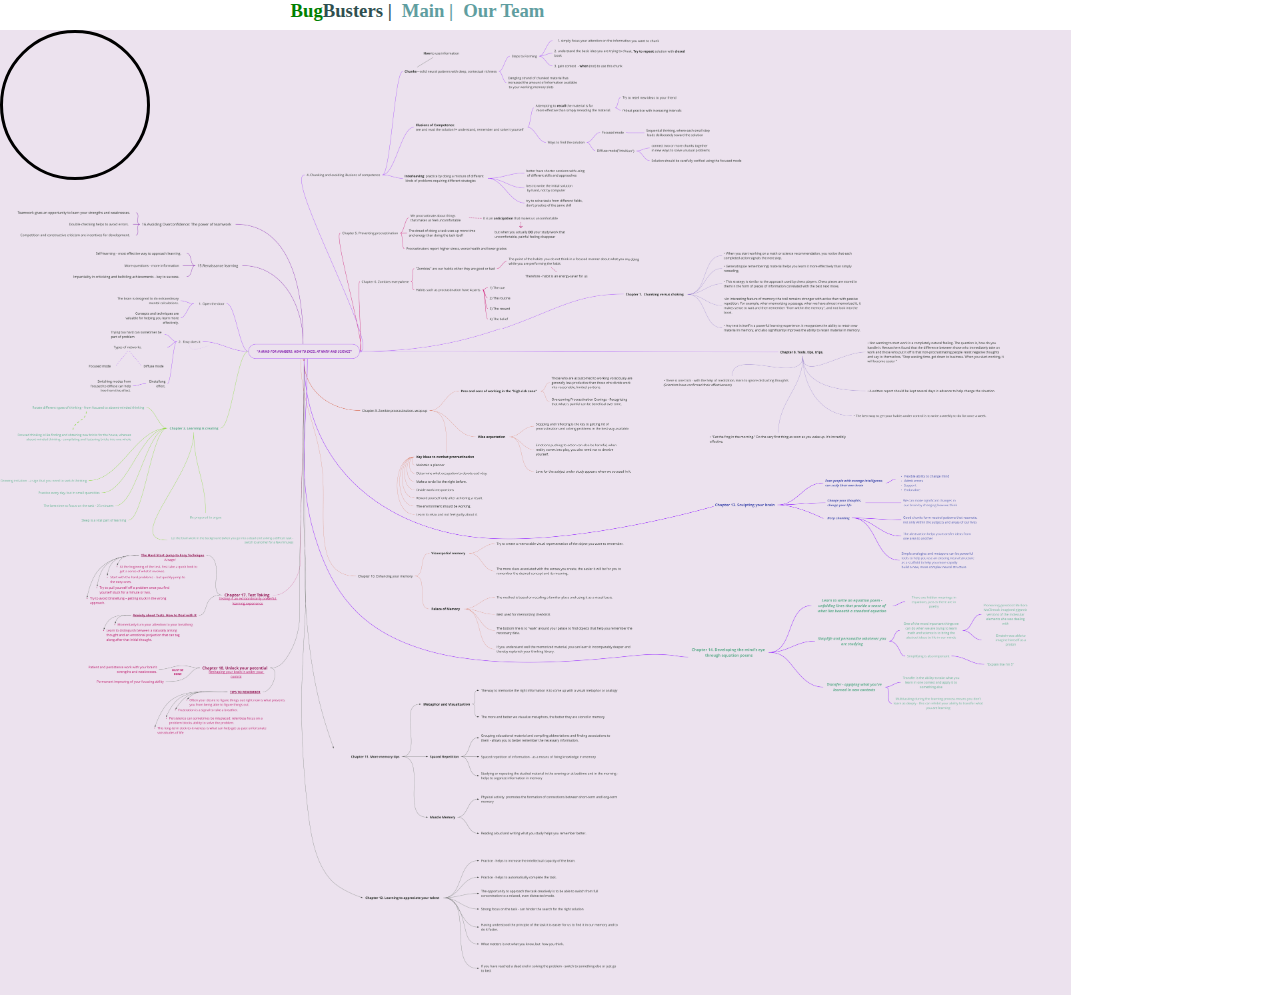
==== index.html @ 117795f6 "all site production" ====
<!DOCTYPE html>
<html lang="en-us">
<head>
    <meta charset="UTF-8">
    <meta http-equiv="X-UA-Compatible" content="IE=edge">
    <meta name="viewport" content="width=device-width, initial-scale=1.0">
    <link rel="stylesheet" href="css/style.css">
    <title>Mindmap by Bugbusters Team</title>
</head>
<body>
    <header>
        <div class="header">
            <h3><span class="logo-bug">Bug</span><span class="logo-busters">Busters  |</span></h3>        
            <a href="#"><h3>Main |</h3></a>
            <a href="pages/our-team.html"><h3>Our Team</h3></a>
        </div>
    </header>

    <div class="img-magnifier-container">
        <img id="myimage" src="images/mindmap.png" width="1071" height="965">
    </div>

    <script src="js/magnifier.js"></script>

    <script>
        /*Execute the magnify function:*/
        magnify("myimage", 3);
        /*Specify the id of the image, and the strength of the magnifier glass:*/
    </script>
    
</body>
</html>
---- css/style.css ----
* {
  box-sizing: border-box;
}

body {
  padding: 0;
  margin: 0;
}

header {
  overflow: hidden;
  width: 1071px;
  height: 30px;
  position: relative;
  margin: 0;
  padding: 0;
  /* text-align: center; */
}

.header {
  display: flex;
  flex-direction: row;
  background-color: white;
  /* text-align: center; */
  width: 500px;
  margin: 0 auto;
  padding: 0;
}

.list {
  margin: 0 auto;
  color: darkslategray;
  text-align: center;
}

a {
  text-decoration: none;
  margin: 0;
  padding: 0;
  color: cadetblue;
}

h3 {
  margin: 0;
  padding: 0 5px;
}

.logo-bug {
  color: green;
}

.logo-busters {
  color: darkslategray;
}

ul {
  text-decoration-skip: none;
}

img {
  margin: 0;
  padding: 0;
}

.img-magnifier-container {
  position: relative;
  margin: 0;
  padding: 0;
}

.img-magnifier-glass {
  position: absolute;
  border: 3px solid #000;
  border-radius: 50%;
  cursor: none;
  /*Set the size of the magnifier glass:*/
  width: 150px;
  height: 150px;
}
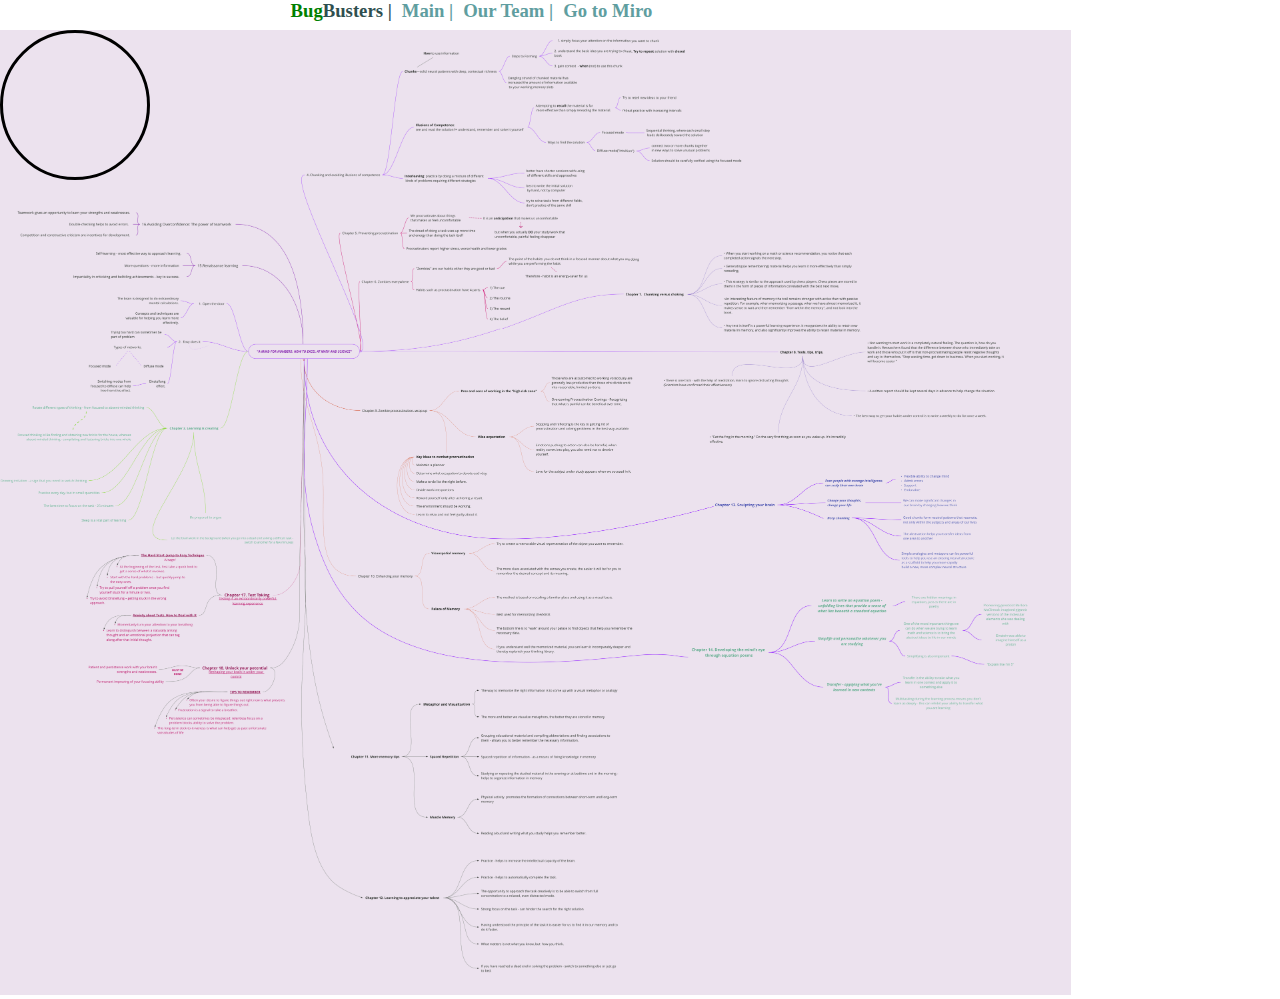
==== commit 5f087087: "add miro link" ====
--- a/index.html
+++ b/index.html
@@ -12,7 +12,10 @@
         <div class="header">
             <h3><span class="logo-bug">Bug</span><span class="logo-busters">Busters  |</span></h3>        
             <a href="#"><h3>Main |</h3></a>
-            <a href="pages/our-team.html"><h3>Our Team</h3></a>
+            <a href="pages/our-team.html"><h3>Our Team |</h3></a>
+            <a href="https://miro.com/app/board/o9J_lPVAra8=/" target="_blank">
+                <h3>Go to Miro</h3>
+            </a>
         </div>
     </header>
 
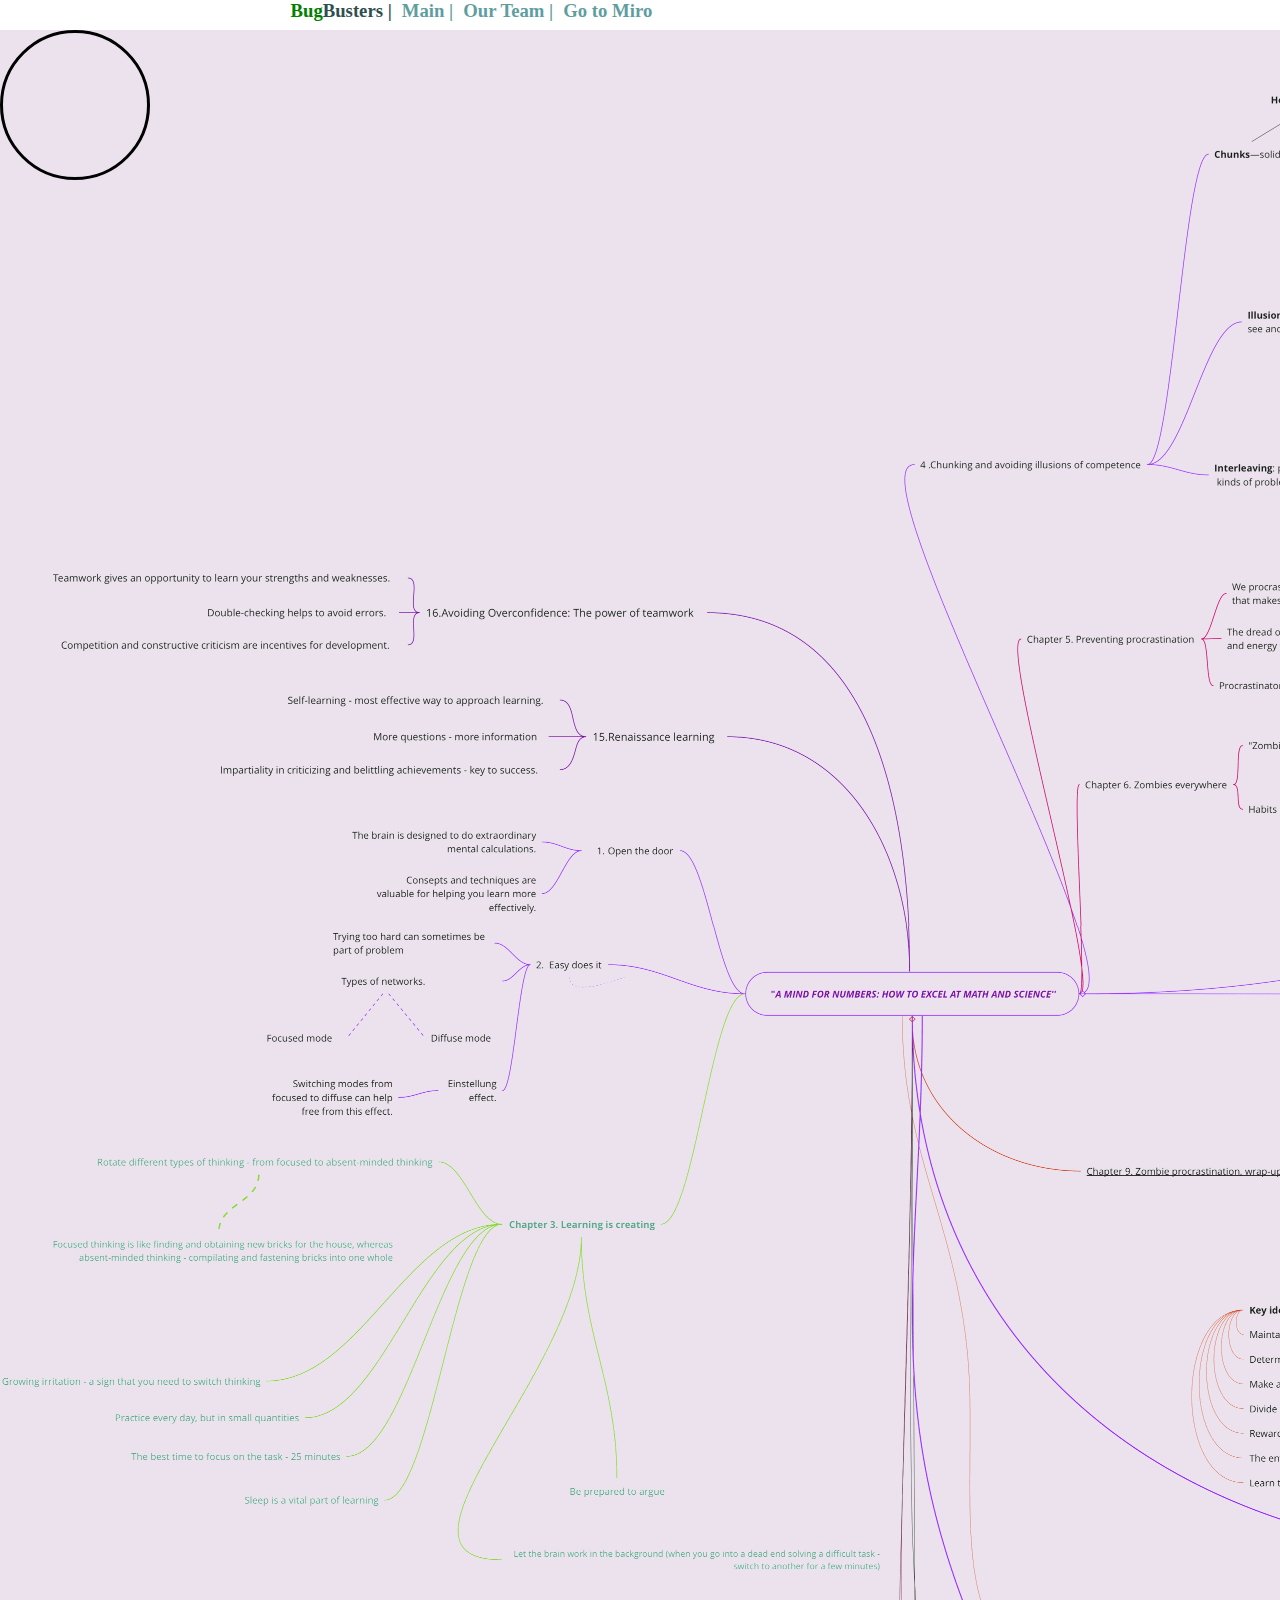
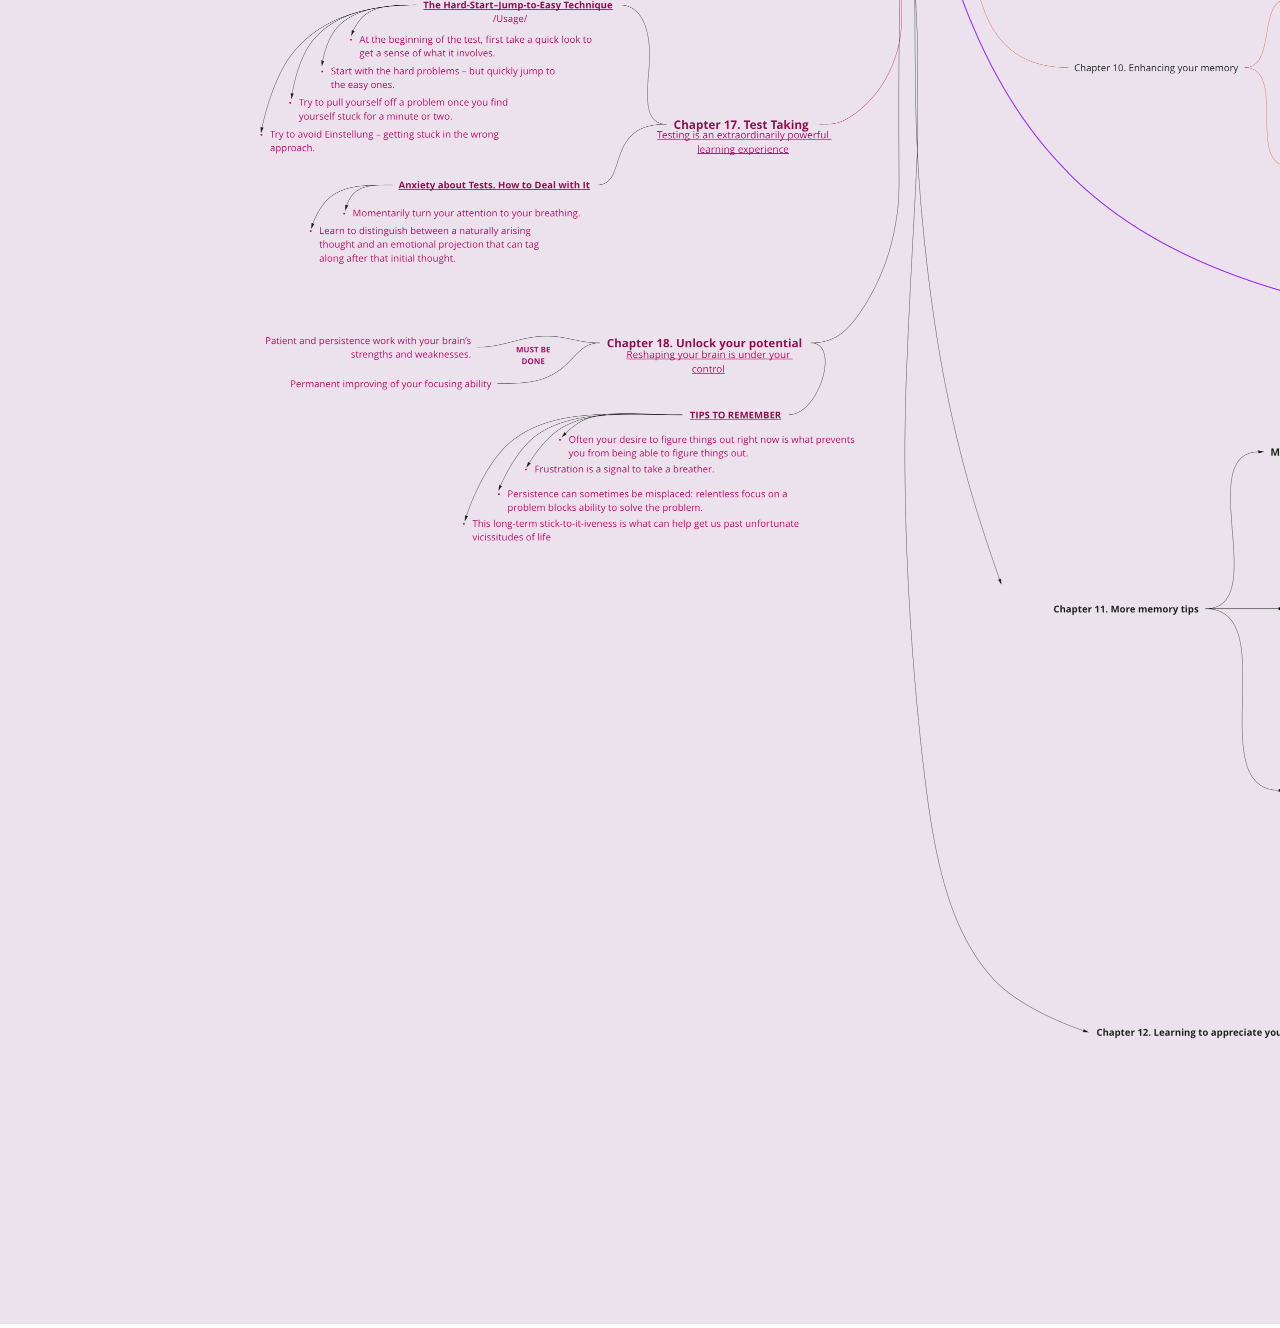
==== commit e6445f40: "change width" ====
--- a/index.html
+++ b/index.html
@@ -20,7 +20,7 @@
     </header>
 
     <div class="img-magnifier-container">
-        <img id="myimage" src="images/mindmap.png" width="1071" height="965">
+        <img id="myimage" src="images/mindmap.png" width="3214" height="2894">
     </div>
 
     <script src="js/magnifier.js"></script>
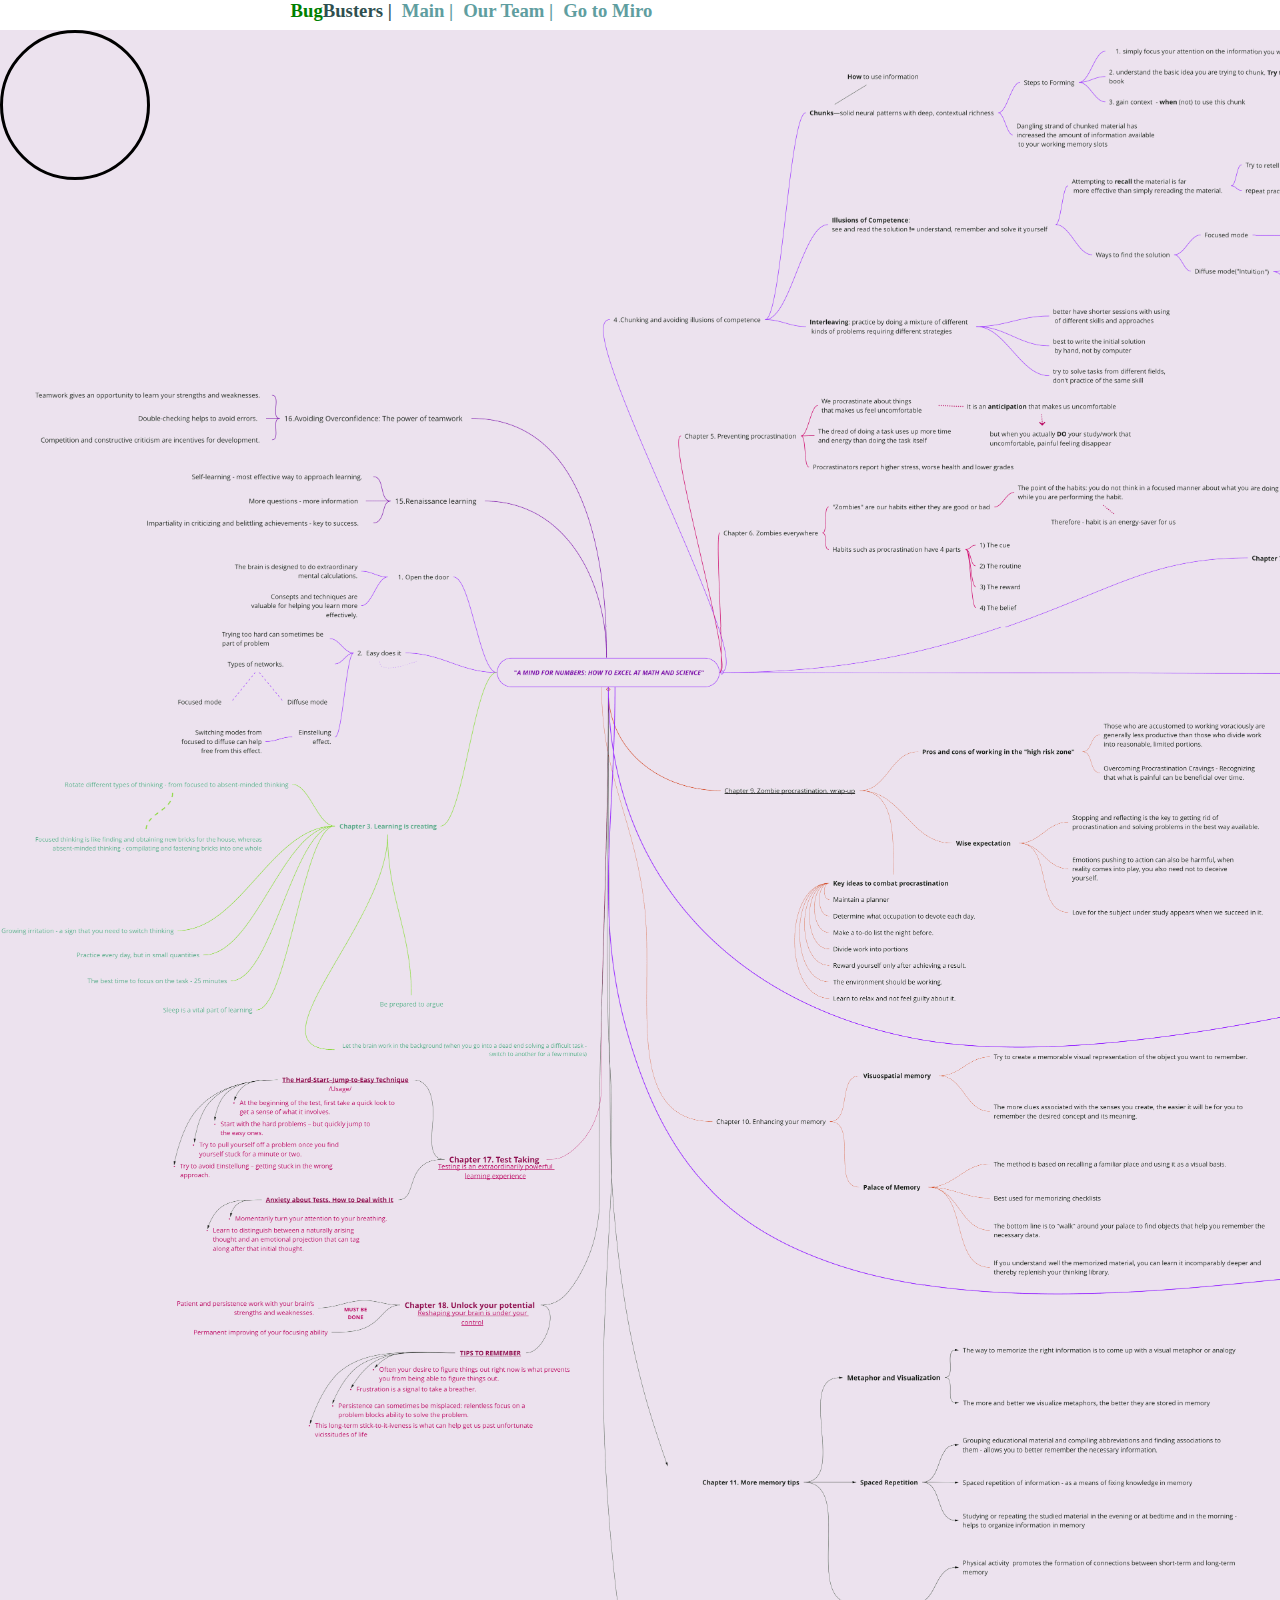
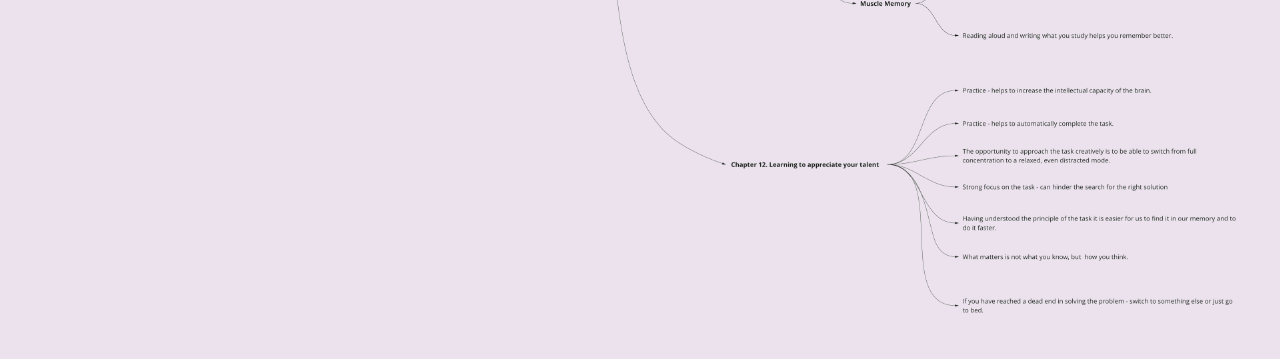
==== commit db685d3b: "width 2" ====
--- a/index.html
+++ b/index.html
@@ -20,7 +20,7 @@
     </header>
 
     <div class="img-magnifier-container">
-        <img id="myimage" src="images/mindmap.png" width="3214" height="2894">
+        <img id="myimage" src="images/mindmap.png" width="2143" height="1929">
     </div>
 
     <script src="js/magnifier.js"></script>
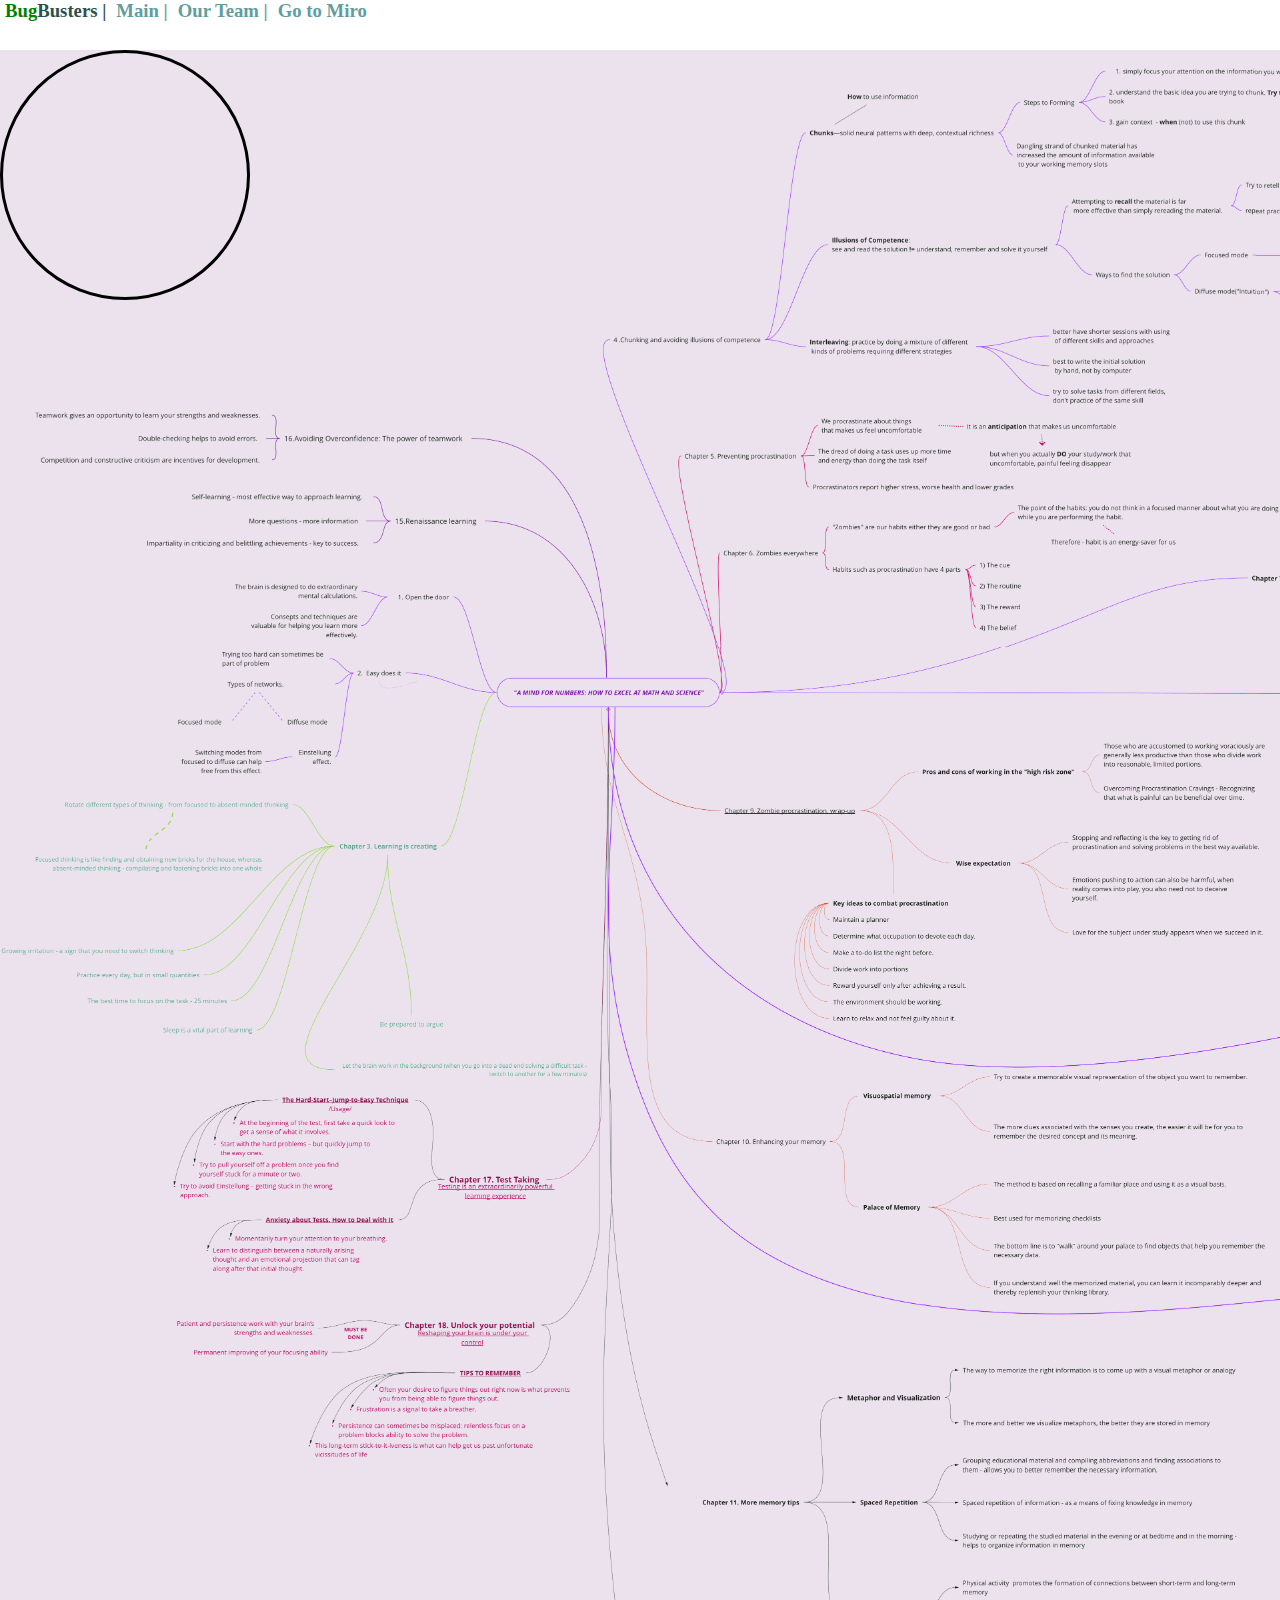
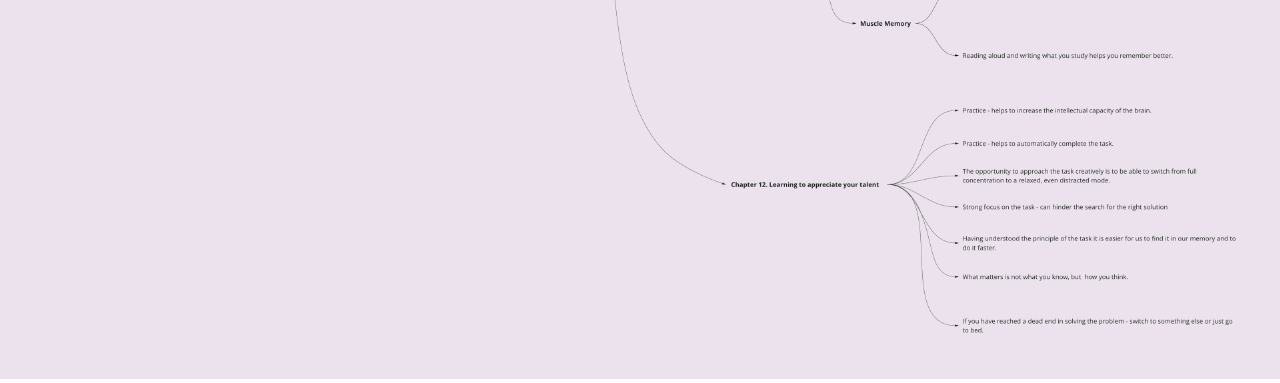
==== commit 69b2d490: "js" ====
--- a/index.html
+++ b/index.html
@@ -8,7 +8,7 @@
     <title>Mindmap by Bugbusters Team</title>
 </head>
 <body>
-    <header>
+    <header >
         <div class="header">
             <h3><span class="logo-bug">Bug</span><span class="logo-busters">Busters  |</span></h3>        
             <a href="#"><h3>Main |</h3></a>
--- a/css/style.css
+++ b/css/style.css
@@ -9,22 +9,23 @@
 
 header {
   overflow: hidden;
-  width: 1071px;
-  height: 30px;
+  width: 2143px;
+  height: 50px;
   position: relative;
-  margin: 0;
+  margin: 0 auto;
   padding: 0;
-  /* text-align: center; */
+  text-align: center;
 }
 
 .header {
   display: flex;
   flex-direction: row;
   background-color: white;
-  /* text-align: center; */
-  width: 500px;
+  text-align: center;
+  /* width: 500px; */
   margin: 0 auto;
   padding: 0;
+  font-weight: 700;
 }
 
 .list {
@@ -55,6 +56,7 @@
 
 ul {
   text-decoration-skip: none;
+  font-weight: 700;
 }
 
 img {
@@ -74,6 +76,6 @@
   border-radius: 50%;
   cursor: none;
   /*Set the size of the magnifier glass:*/
-  width: 150px;
-  height: 150px;
+  width: 250px;
+  height: 250px;
 }
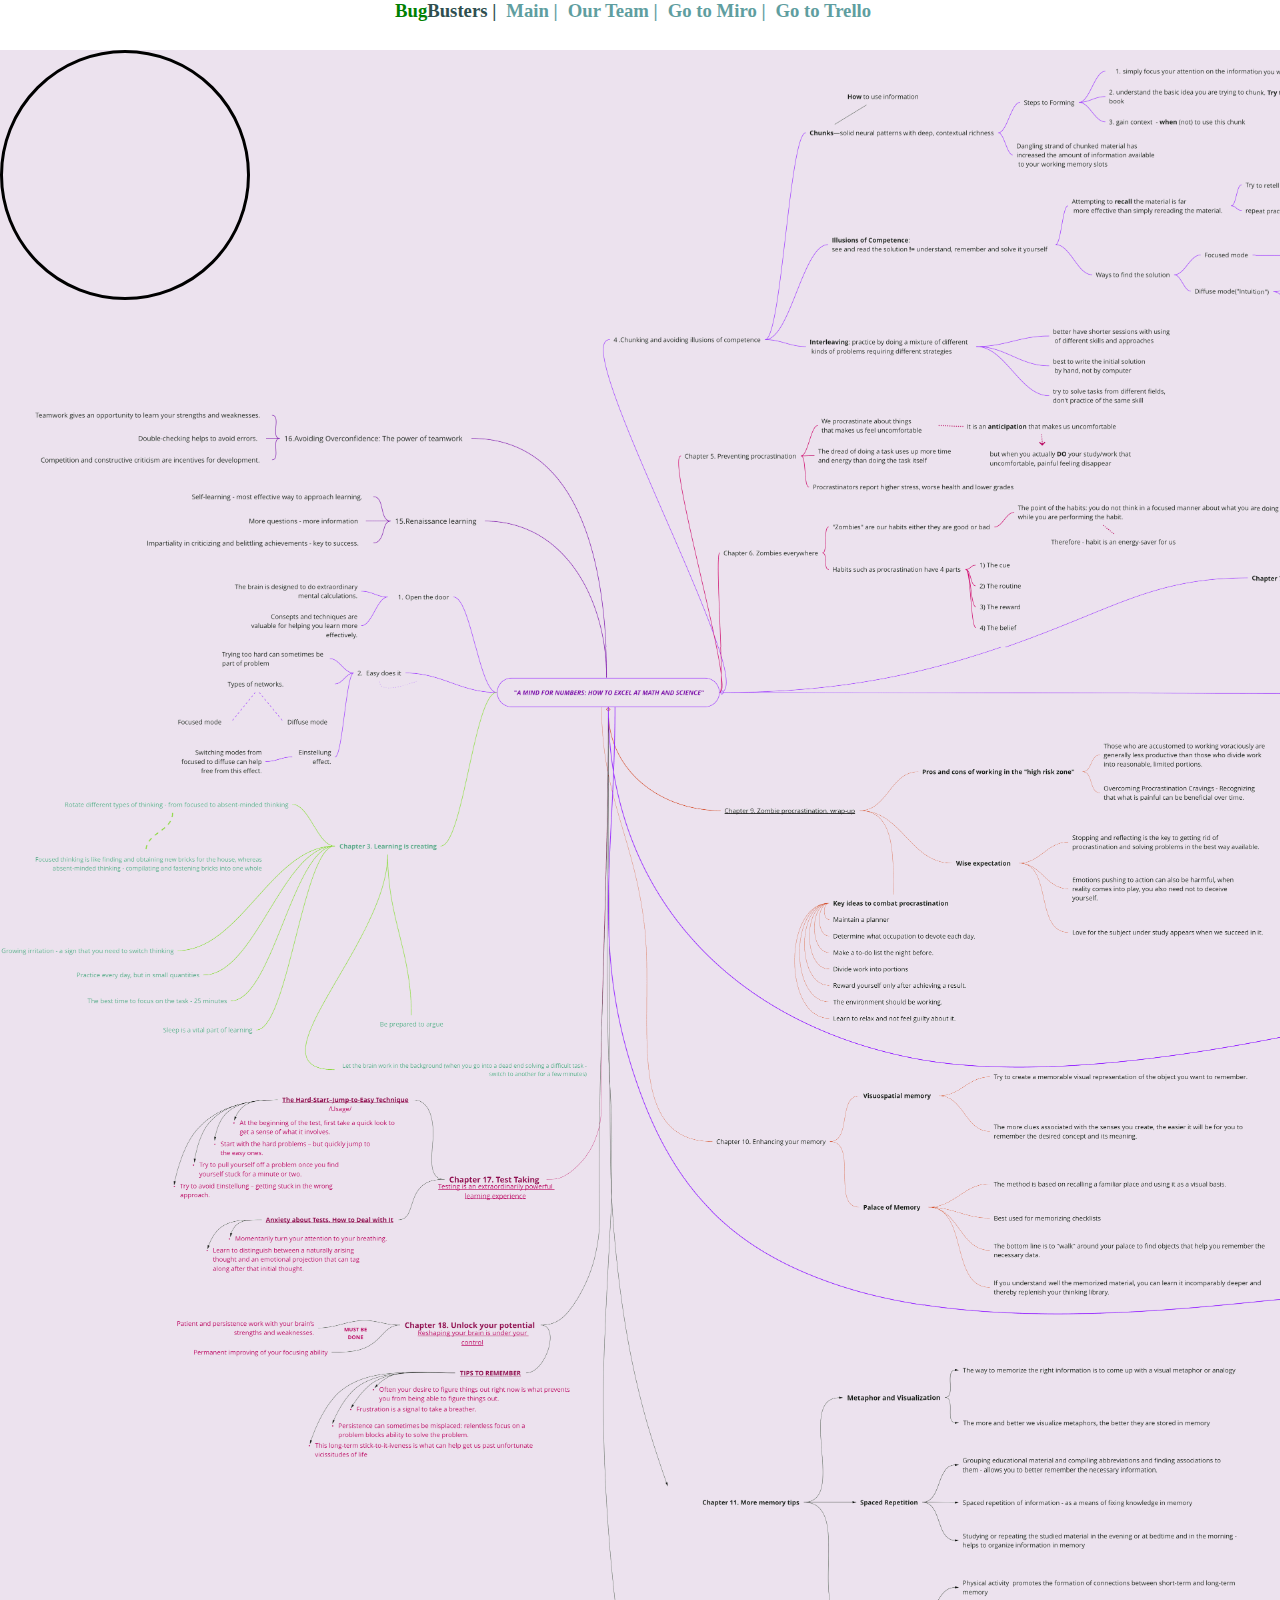
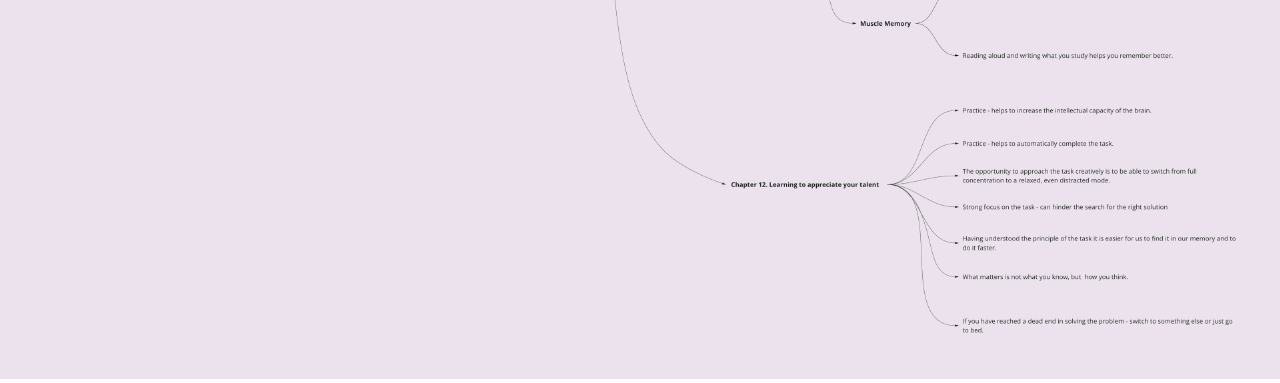
==== commit dab1b99c: "some changes" ====
--- a/index.html
+++ b/index.html
@@ -14,7 +14,10 @@
             <a href="#"><h3>Main |</h3></a>
             <a href="pages/our-team.html"><h3>Our Team |</h3></a>
             <a href="https://miro.com/app/board/o9J_lPVAra8=/" target="_blank">
-                <h3>Go to Miro</h3>
+                <h3>Go to Miro |</h3>
+            </a>
+            <a href="https://trello.com/b/GKvim2Nl/kanban-mind-map" target="_blank">
+                <h3>Go to Trello</h3>
             </a>
         </div>
     </header>
--- a/css/style.css
+++ b/css/style.css
@@ -9,7 +9,7 @@
 
 header {
   overflow: hidden;
-  width: 2143px;
+  /* width: 2143px; */
   height: 50px;
   position: relative;
   margin: 0 auto;
@@ -22,7 +22,7 @@
   flex-direction: row;
   background-color: white;
   text-align: center;
-  /* width: 500px; */
+  width: 500px;
   margin: 0 auto;
   padding: 0;
   font-weight: 700;
@@ -56,7 +56,14 @@
 
 ul {
   text-decoration-skip: none;
-  font-weight: 700;
+}
+
+li {
+  font-family: "Times New Roman", Times, serif;
+  font-style: normal;
+  font-weight: bold;
+  font-size: 24px;
+  line-height: 27px;
 }
 
 img {
